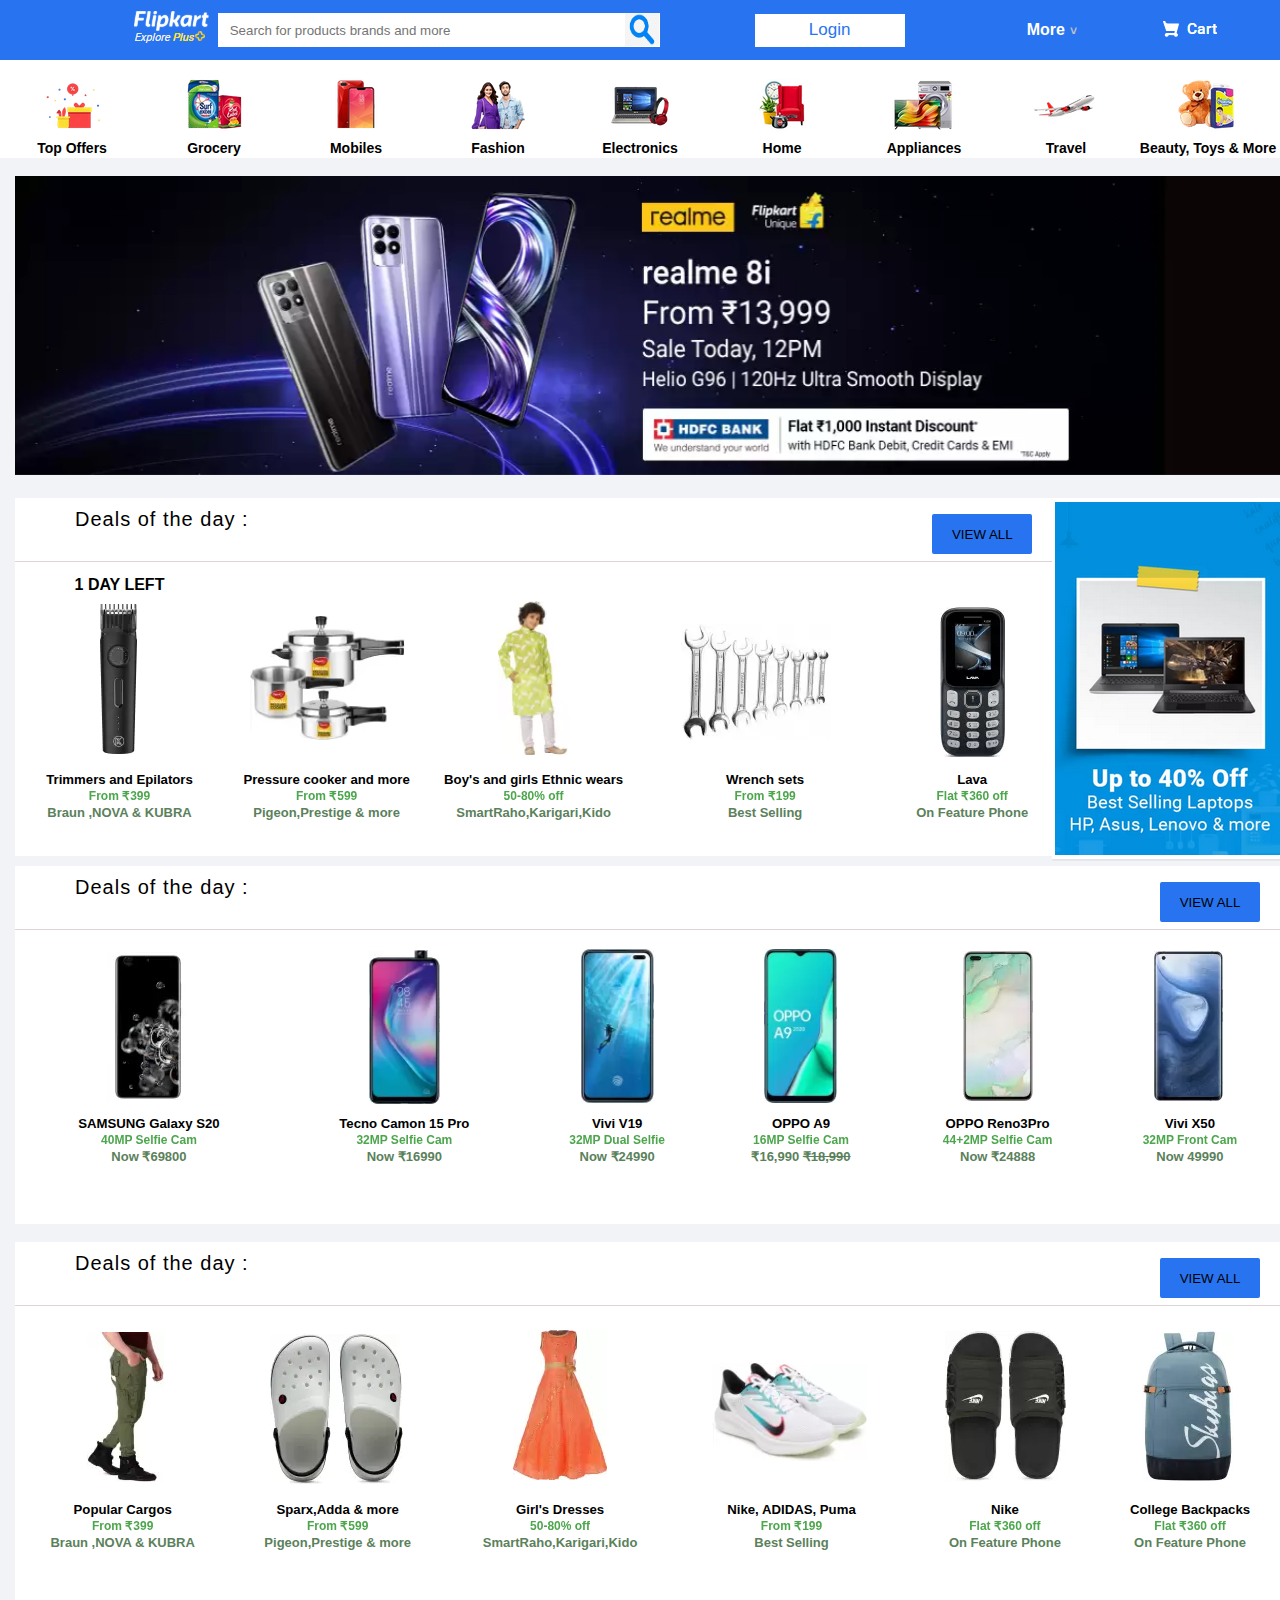
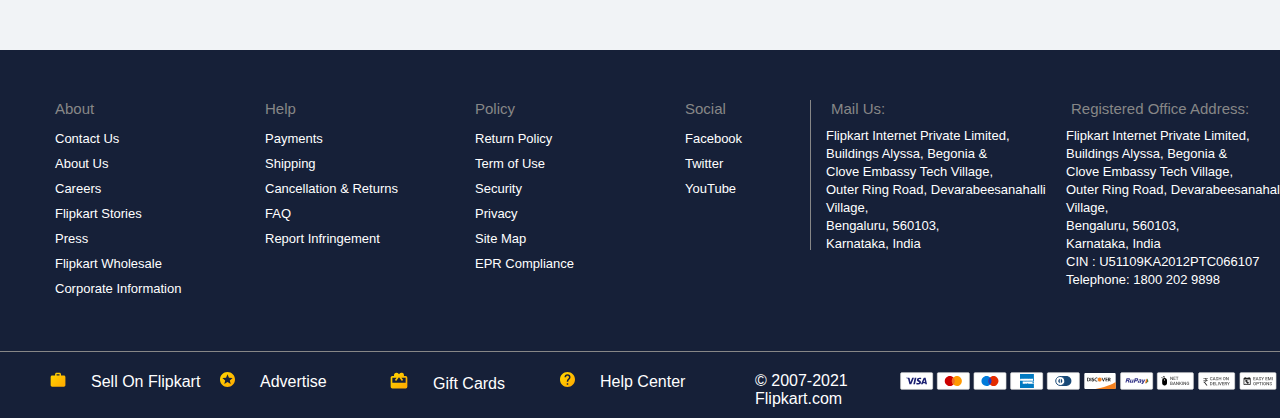
==== index.html @ d232e9eb "second" ====
<!DOCTYPE html>
<html lang="en">
<link rel="stylesheet" href="style.css">
<head>
    <meta charset="UTF-8">
    <meta http-equiv="X-UA-Compatible" content="IE=edge">
    <meta name="viewport" content="width=device-width, initial-scale=1.0">
    <title>Online Shopping Site for Mobile Phones</title>
    <link rel="icon" href="flipkartfevicon.jpg" type="image/icon type">
</head>
<body>
    <table class="firstTable">
        <tr>
            <td id="logo">
                <img  src="Images\logo.PNG">
            </td>
            <td>
                <input type="text" id="input1" placeholder="Search for products brands and more">
            <td><img src="SearchIconBlue.jpg" id="searchIcon"></td>   
            </td>
            <th><button style="cursor: pointer;" id="loginBtn" >Login</button></th>
            <th style="color: white;font-weight: 600;cursor: pointer;">More <i>˅</i></th>
            <th style="cursor: pointer;"><img src="Images\cart.PNG"  ></th>
        </tr>
    </table>
    <table class="secondTable">
        <tr>
            <th  class="table-image-fRow"><img src="Images\topoffers.PNG" ></th>
            <th  class="table-image-fRow"><img src="Images\grocery.PNG"  ></th>
            <th  class="table-image-fRow"><img src="Images\mobiles.PNG"  ></th>
            <th  class="table-image-fRow"><img src="Images\fashion.PNG"  ></th>
            <th  class="table-image-fRow"><img src="Images\electronicss.PNG"  ></th>
            <th  class="table-image-fRow"><img src="Images\home.PNG"  ></th>
            <th  class="table-image-fRow"><img src="Images\devices.PNG"  ></th>
            <th  class="table-image-fRow"><img src="Images\travel.PNG"  ></th>
            <th  class="table-image-fRow"><img src="Images\toys.PNG"  ></th>
        </tr>
        <tr class="nav-BarEx">
            <th class="nav-Bar-items">Top Offers</th>
            <th class="nav-Bar-items">Grocery</th>
            <th class="nav-Bar-items">Mobiles</th>
            <th class="nav-Bar-items">Fashion</th>
            <th class="nav-Bar-items">Electronics</th>
            <th class="nav-Bar-items">Home</th>
            <th class="nav-Bar-items">Appliances</th>
            <th class="nav-Bar-items">Travel</th>
            <th class="nav-Bar-items">Beauty, Toys & More</th>

        </tr>
    </table>
    <div class="main">
    <br>
    
    <img  class="img-banner"src="Images\ban3.PNG"  >
    <br>
    <br>
   
    <div class="content">
        <div class="contentStyle">
            <div class="dotday" >Deals of the day :
                <button style="cursor: pointer;" class="ViewBtn" style="float: right;">VIEW ALL</button>    
            </div>
            <div class="hr"></div>
            <table class="thirdTable">
                <tr style="font-family: Roboto,Arial,sans-serif;">                    
                    <th class="tableCell2">1 DAY LEFT</th>
                    <th class="tableCell2"></th>
                    <th class="tableCell2"></th>
                </tr>                
                <tr>
                    <th><img style="cursor: pointer;" src="Images\trimmer.PNG"  ></th>
                    <th><img style="cursor: pointer;" src="Images\cooker.PNG"  ></th>
                    <th><img style="cursor: pointer;" src="Images\boy's.PNG"  ></th>
                    <th><img style="cursor: pointer;" src="Images\tool.PNG"  ></th>
                    <th><img style="cursor: pointer;" src="Images\phonee.PNG"  ></th>                   
                </tr>
                <tr class="caption-1">
                    <th>Trimmers and Epilators</th>
                    <th>Pressure cooker and more</th>
                    <th>Boy's and girls Ethnic wears </th>
                    <th>Wrench sets</th>
                    <th>Lava</th>
                </tr>
                <tr class="caption-2">
                    <th>From ₹399</th>
                    <th>From ₹599</th>
                    <th>50-80% off</th>
                    <th>From ₹199</th>
                    <th>Flat ₹360 off</th>
                </tr>
                <tr class="caption-3">
                    <th>Braun ,NOVA & KUBRA</th>
                    <th>Pigeon,Prestige & more</th>
                    <th>SmartRaho,Karigari,Kido</th>
                    <th>Best Selling</th>
                    <th>On Feature Phone</th>
                </tr>
            </table>

        </div>
        <div class="ad-Space" >
            <img style="cursor: pointer;" src="Images\ad.PNG"  >
        </div>
    </div>
    <br>
    <div class="SecondRowdiv">
        <div class="dotday" >Deals of the day :
            <button style="cursor: pointer;" class="ViewBtn" style="float: right;">VIEW ALL</button>    
        </div>
        <div class="hr"></div>
        <table class="fourthTable">            
            <tr>
                <th style="cursor: pointer;" class="tableCell3"><img src="Images\mob1.PNG"  ></th>
                <th style="cursor: pointer;" class="tableCell3"><img src="Images\mob2.PNG"  ></th>
                <th style="cursor: pointer;" class="tableCell3"><img src="Images\mob3.PNG"  ></th>
                <th style="cursor: pointer;" class="tableCell3"><img src="Images\mob4.PNG"  ></th>
                <th style="cursor: pointer;" class="tableCell3"><img src="Images\mob5.PNG"  ></th>
                <th style="cursor: pointer;" class="tableCell3"><img src="Images\mob6.PNG"  ></th>               
            </tr>
            <tr>
                <th class="caption-1">SAMSUNG Galaxy S20</th>
                <th class="caption-1">Tecno Camon 15 Pro</th>
                <th class="caption-1">Vivi V19 </th>
                <th class="caption-1">OPPO A9 </th>
                <th class="caption-1">OPPO Reno3Pro</th>
                <th class="caption-1">Vivi X50</th>
            </tr>
            <tr class="caption-2">
                <th>40MP Selfie Cam</th>
                <th>32MP Selfie Cam</th>
                <th>32MP Dual Selfie</th>
                <th>16MP Selfie Cam</th>
                <th>44+2MP Selfie Cam</th>
                <th>32MP Front Cam</th>
            </tr>
            <tr class="caption-3">
                <th>Now ₹69800</th>
                <th>Now ₹16990</th>
                <th>Now ₹24990</th>
                <th><span><strong>₹16,990</strong> </span><strike>₹18,990</strike> </th>
                <th>Now ₹24888</th>
                <th>Now 49990</th>
            </tr>
        </table>   
    </div>
   <br>
    <div class="thirdRowDiv">
        <div class="dotday" >Deals of the day :
            <button style="cursor: pointer;" class="ViewBtn" style="float: right;">VIEW ALL</button>    
        </div>
        <div class="hr"></div>
        <table class="fifthTbale">
            <tr style="font-family: Roboto,Arial,sans-serif;"></tr>
            
            <tr>
                <th style="cursor: pointer;" class="tableCell3"><img src="Images\f1.PNG"  ></th>
                <th style="cursor: pointer;" class="tableCell3"><img src="Images\f2.PNG"  ></th>
                <th style="cursor: pointer;" class="tableCell3"><img src="Images\f3.PNG"  ></th>
                <th style="cursor: pointer;" class="tableCell3"><img src="Images\f4.PNG"  ></th>
                <th style="cursor: pointer;" class="tableCell3"><img src="Images\f5.PNG"  ></th>
                <th style="cursor: pointer;" class="tableCell3"><img src="Images\f6.PNG"  ></th>
             
                
            </tr>
            <tr>
                <th class="caption-1">Popular Cargos</th>
                <th class="caption-1">Sparx,Adda & more</th>
                <th class="caption-1">Girl's Dresses</th>
                <th class="caption-1">Nike, ADIDAS, Puma</th>
                <th class="caption-1">Nike</th>
                <th class="caption-1">College Backpacks</th>
            </tr>
            <tr class="caption-2">
                <th>From ₹399</th>
                <th>From ₹599</th>
                <th>50-80% off</th>
                <th>From ₹199</th>
                <th>Flat ₹360 off</th>
                <th>Flat ₹360 off</th>
            </tr>
            <tr class="caption-3">
                <th>Braun ,NOVA & KUBRA</th>
                <th>Pigeon,Prestige & more</th>
                <th>SmartRaho,Karigari,Kido</th>
                <th>Best Selling</th>
                <th>On Feature Phone</th>
                <th>On Feature Phone</th>
            </tr>
        </table>
    </div>
  </div>
  <div class="footer-class">
        <div class="f-wrapper">
            <div class="fset1">
               <div class="list-wrapper">
                    <h4 id="list-caption">About</h4>
                    <ul>
                        <li>Contact Us</li>
                        <li>About Us</li>
                        <li>Careers</li>
                        <li>Flipkart Stories</li>
                        <li>Press</li>
                        <li>Flipkart Wholesale</li>
                        <li>Corporate Information</li>
                    </ul>
               </div>

            </div>
            <div class="fset1"> 
                <div class="list-wrapper">
                    <h4 id="list-caption">Help</h4>
                    <ul>
                        <li>Payments</li>
                        <li>Shipping</li>
                        <li>Cancellation & Returns</li>
                        <li>FAQ</li>
                        <li>Report Infringement</li>
                    </ul>
               </div>
            </div>
            <div class="fset1"> 
                <div class="list-wrapper">
                    <h4 id="list-caption">Policy</h4>
                    <ul>
                        <li>Return Policy</li>
                        <li>Term of Use</li>
                        <li>Security</li>
                        <li>Privacy</li>
                        <li>Site Map</li>
                        <li>EPR Compliance</li>
                    </ul>
               </div>
            </div>
            <div class="fset1"> 
                <div class="list-wrapper">
                    <h4 id="list-caption">Social</h4>
                    <ul>
                        <li>Facebook</li>
                        <li>Twitter</li>
                        <li>YouTube</li>
                    </ul>
               </div>
            </div>
            <div class="vl"></div>
            <div class="fset2"> 
                <div class="list-wrapper">
                    <h4 id="list-caption">Mail Us:</h4>
                    <ul>
                        Flipkart Internet Private Limited, <br>Buildings Alyssa, 
                        Begonia &<br>Clove Embassy Tech Village,<br>Outer Ring Road,
                         Devarabeesanahalli Village,<br>Bengaluru, 560103,<br>Karnataka, India
                    </ul>
               </div>
            </div>
            <div class="fset2"> 
                <div class="list-wrapper">
                    <h4 id="list-caption">Registered Office Address:</h4>
                    <ul>
                        Flipkart Internet Private Limited,<br> Buildings Alyssa, Begonia & <br>
                        Clove Embassy Tech Village,<br> Outer Ring Road, Devarabeesanahalli Village,<br>
                        Bengaluru, 560103, <br> Karnataka, India <br> CIN : U51109KA2012PTC066107 <br> Telephone: 1800 202 9898
                    </ul>
               </div>
            </div>           
        </div>
        <div class="hl"></div>
        <div class="bottom-row">
            <div class="btm-sec">
                <img src="/case.svg"><p>Sell On Flipkart</p>
            </div>
            <div class="btm-sec">
                <img src="/Star.svg"><p>Advertise</p>
            </div>
            <div class="btm-sec">
                <img src="/Box.svg"><p>Gift Cards</p>
            </div>
            <div class="btm-sec">
                <img src="/Help.svg"><p>Help Center</p>
            </div>
            <div class="btm-sec">
                <p>© 2007-2021 Flipkart.com</p>
            </div>
            <div class="btm-sec">
                <img src="/payment-methods.svg">
            </div>
        </div>        
  </div>
</body>
</html>
---- style.css ----
*{
    margin: 0;
    padding: 0;
    box-sizing: border-box;
}
body{
    margin: 0;
    padding: 0;
    font-family: Roboto,Arial,sans-serif;
    background-color:#F1F3F6;
}
.nav-BarEx{
    font-family: 'Lucida Sans', 'Lucida Sans Regular', 'Lucida Grande', 'Lucida Sans Unicode', Geneva, Verdana, sans-serif;
    font-weight: 500;
    font-size: 14px;
}
i{
    font-size: 12px;
    color: #c1c2c5;
}

.nav-Bar-items:hover{
    color:#2874f0;
    cursor: pointer;
}
.firstTable{
    width: 100%;
    background-color: #2874f0;
    position:sticky;
    top: 0;
    width: 100%;
}
.secondTable{
    background-color: white;
    width: 100%;
}
.thirdTable{
    border: 0;
    background-color: #fff;
    width: 100%;
}
.fourthTable{
    width: 100%;
}
.fifthTbale{
    width: 100%;
}
.main{
padding-left: 15px;
}
.img-banner{
    width:100%;
    height:300px; 
}
.table-image-fRow{
    width:11.11%;
    font-size: 2px;
    padding-top: 12px;
    cursor: pointer;
}
.tableCell2{
    width: 20%;
    padding-top: 12px;
}
.tableCell3{
    width: 16.66;
    padding-top: 12px;
}
.contentStyle{
    width: 82%;
    height: 358px;
    background-color: #fff;
    float: left;
}
.SecondRowdiv{
    margin-top: 350px;
    width: 100%; 
    height: 358px;
    background-color: #fff;
}
.thirdRowDiv{
    margin-top: 0px;
    width: 100%;
    height: 358px;
    background-color: #fff;
}
.caption-1{
    font-size: 13.2px;
}
.caption-2{
    color: green;
    font-size: 12px;
    opacity: 0.7;
}
.caption-3{
    color: rgb(91, 129, 91);
    font-size:13px;
}
.ViewBtn{
    margin-top: 6px;
    float: right;
    background-color: #2874f0;
    outline: none;
    border: 0;
    width: 100px;
    height: 40px;
    border-radius: 2px;
}
#logo{
    text-align:right ;
}
#input1{
    width: 100%;
    height: 34px;
    border: 0;
    outline: none;
    padding: 12px;
}
#loginBtn{
    background-color: white;
    font-size: 17px;
    border: none;
    outline: none;
    width: 150px;
    height: 33px;
    color: #2874f0;
}
.dotday{
    padding: 10px 20px 30px 60px;
    letter-spacing: 1px;
    font-size: 20px;
    font-family:Roboto,Arial,sans-serif;
}
.hr{
    border-bottom: 0.2px solid rgb(219, 212, 212);
}
.ad-Space{
    width: 18%;
    height: 358px;
    background-color: rgb(255, 255, 255);
    float: left;
}
.footer-class{
    margin-top: 50px;
    height: auto;
    width: 100%;
    background-color: rgb(22, 32, 56);

}
.f-wrapper{
    padding-top: 50px;
    padding-left: 50px;
    padding-right: 50px;
    padding-bottom: 50px;
    display: flex;
    flex-direction: row;
    font-size: small;
}
.vl{
    border-left: 0.5px solid #878787;
    height: 150px;
    padding-right: 15px;
    margin-left: -80px;
}
.fset1{
    height: auto;
    color: #fff;
    width: 210px;
}
.fset2{
    height: auto;
    color: #fff;
    width: 350px;
    line-height: 18px;
}

li{
    padding: 5px;
}
.list-wrapper{
    width: 240px;
}
#list-caption{
    color: #878787;
    font-size: 15px;
    font-weight: 400;
    margin-bottom: 9px;
    padding-left: 5px;
}
ul{
    list-style-type: none;
}
.hl{
    border-bottom: 1px solid #878787;
}
.bottom-row{
    margin-top: 20px;
    display: flex;
    flex-direction: row;
    padding-left: 50px;
    padding-bottom: 10px;
    background-color: rgb(22, 32, 56);
}
.btm-sec{
    width: 170px;
}
p{
    display:inline-flex ;
    padding-left: 25px;
    color: white;
}
#searchIcon{
    padding-top: 2.5px;
    width: 34px;
    height: 36px;
    margin-left: -37.5px;
}
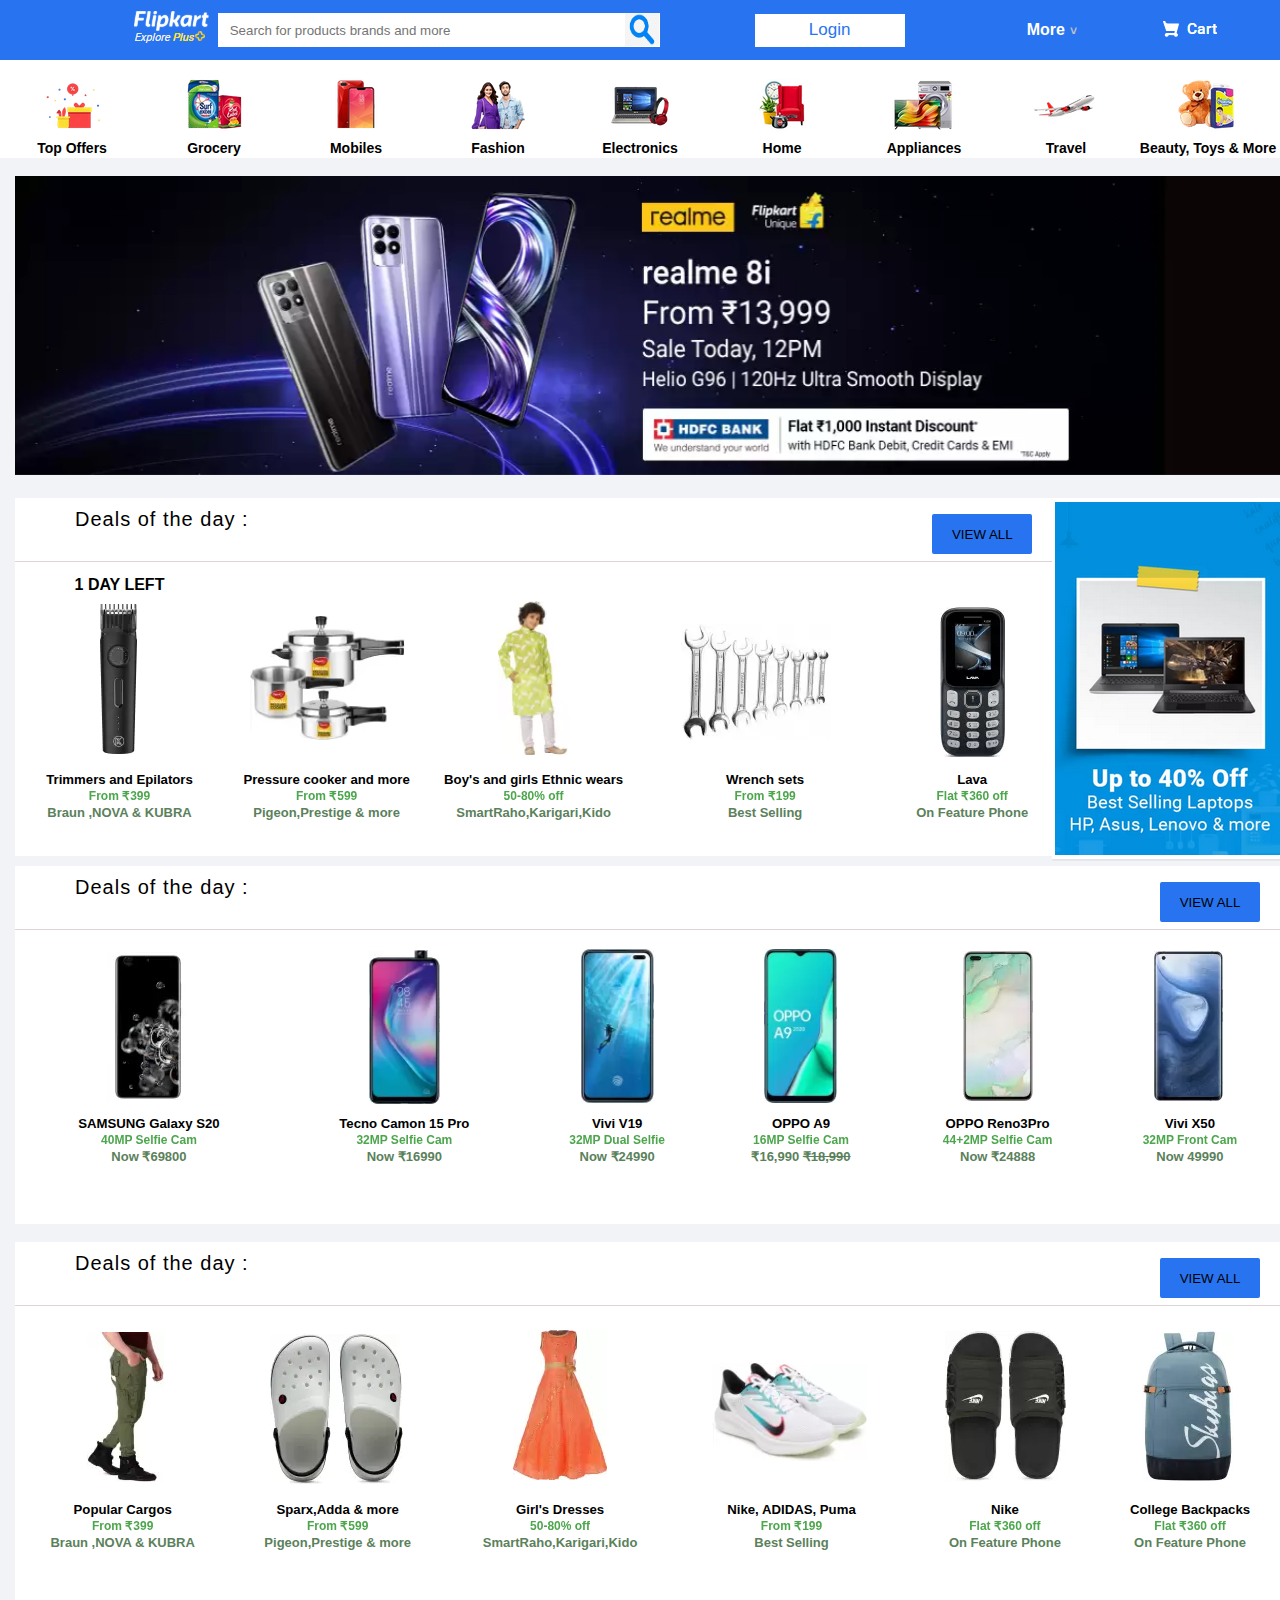
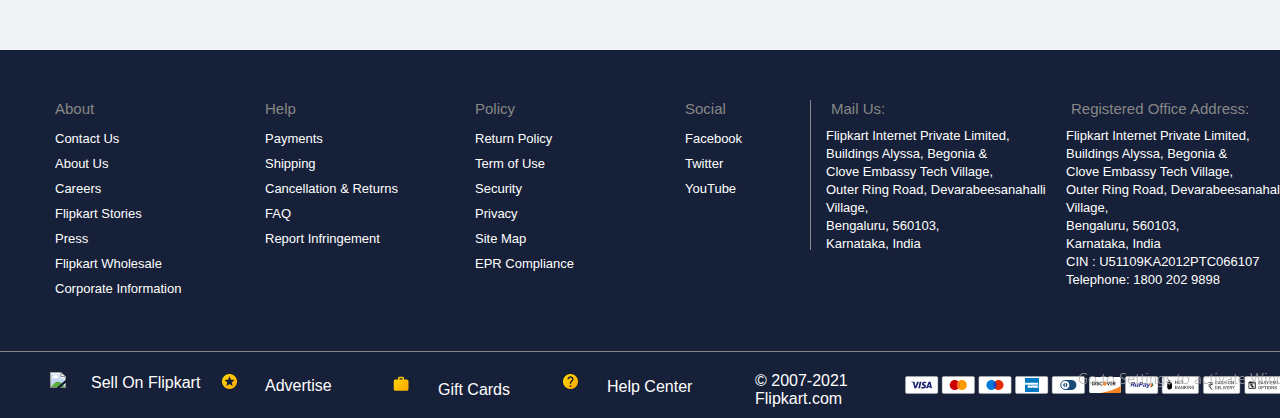
==== commit 11b679a8: "third" ====
--- a/index.html
+++ b/index.html
@@ -266,22 +266,22 @@
         <div class="hl"></div>
         <div class="bottom-row">
             <div class="btm-sec">
-                <img src="/case.svg"><p>Sell On Flipkart</p>
-            </div>
-            <div class="btm-sec">
-                <img src="/Star.svg"><p>Advertise</p>
-            </div>
-            <div class="btm-sec">
-                <img src="/Box.svg"><p>Gift Cards</p>
-            </div>
-            <div class="btm-sec">
-                <img src="/Help.svg"><p>Help Center</p>
+                <img src="case.svg"><p>Sell On Flipkart</p>
+            </div>
+            <div class="btm-sec">
+                <img src="star.PNG"><p>Advertise</p>
+            </div>
+            <div class="btm-sec">
+                <img src="box.PNG"><p>Gift Cards</p>
+            </div>
+            <div class="btm-sec">
+                <img src="qu.PNG"><p>Help Center</p>
             </div>
             <div class="btm-sec">
                 <p>© 2007-2021 Flipkart.com</p>
             </div>
             <div class="btm-sec">
-                <img src="/payment-methods.svg">
+                <img src="pay.PNG">
             </div>
         </div>        
   </div>
